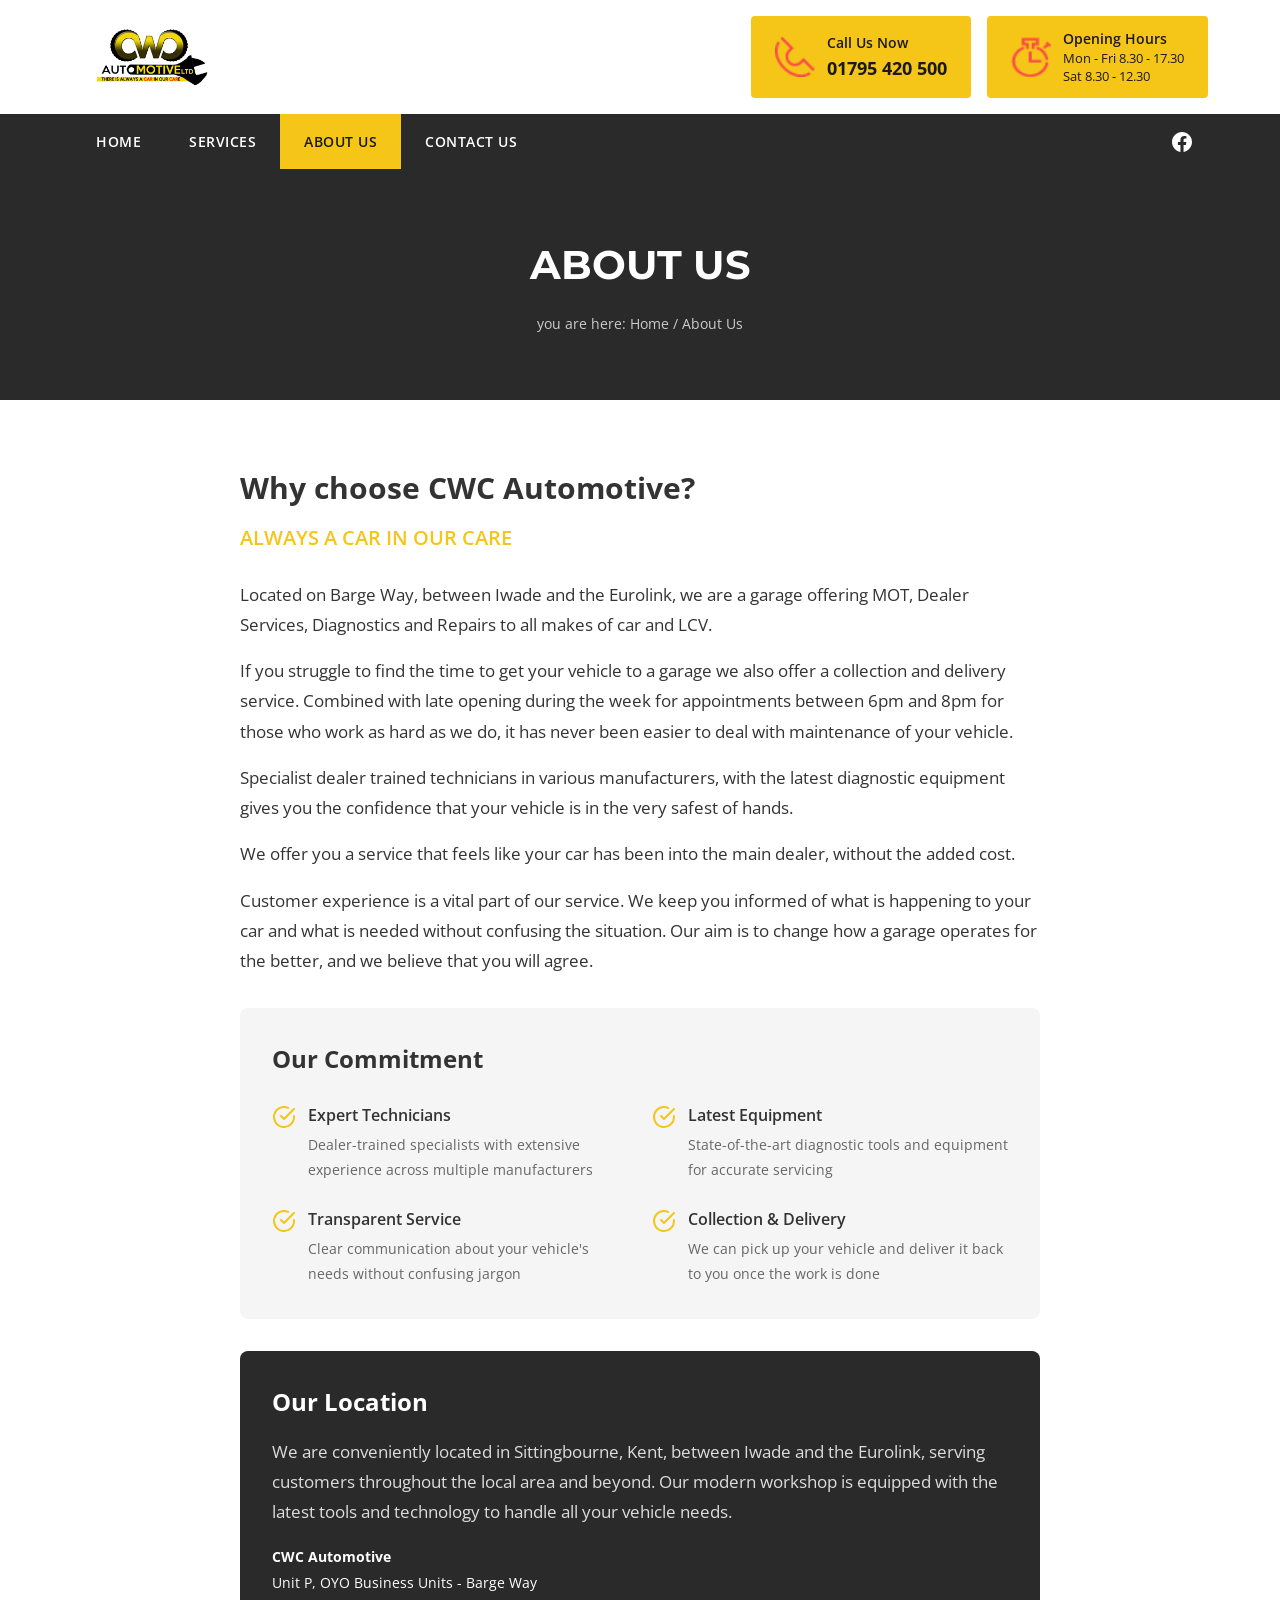
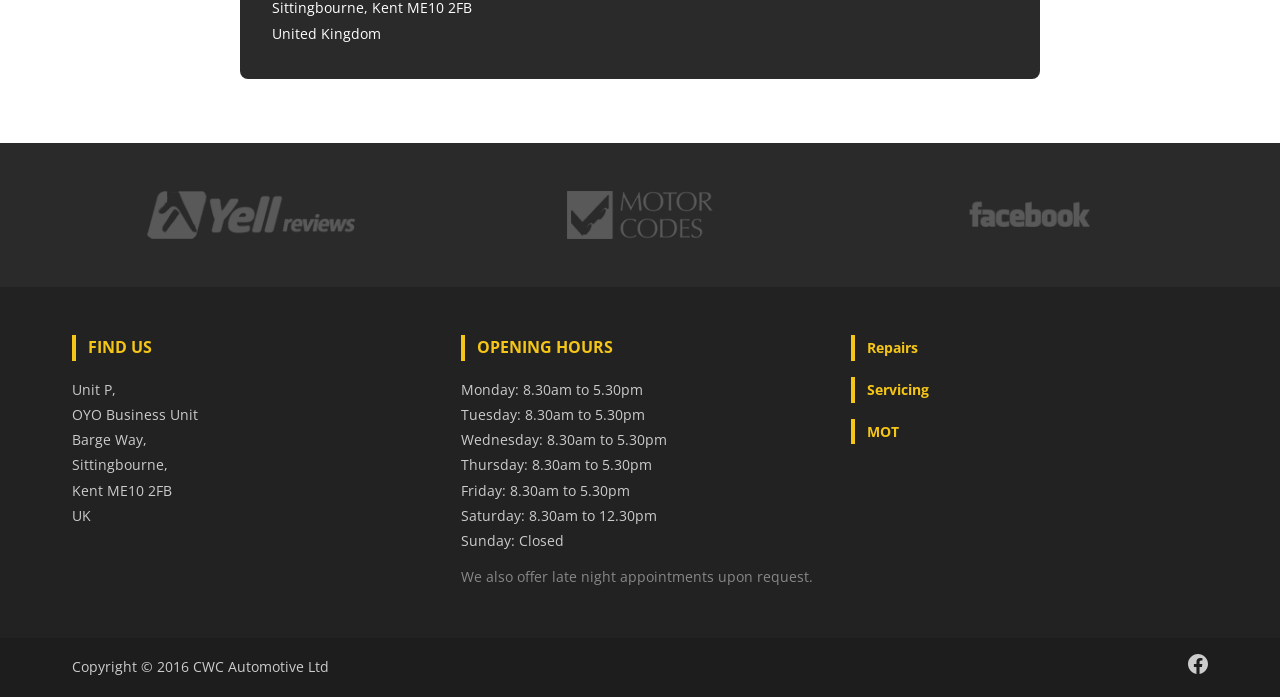
==== about.html @ 60e973f6 "Initial commit: CWC Automotive static site Vanilla HTML/CSS rebuild of the original cwcautomotive.co" ====
<!DOCTYPE html>
<html lang="en-GB">
<head>
  <meta charset="UTF-8">
  <meta name="viewport" content="width=device-width, initial-scale=1.0">
  <title>About Us – CWC Automotive</title>
  <link rel="icon" type="image/png" href="images/logo.png">
  <link rel="preconnect" href="https://fonts.googleapis.com">
  <link rel="preconnect" href="https://fonts.gstatic.com" crossorigin>
  <link href="https://fonts.googleapis.com/css2?family=Montserrat:wght@400;700&family=Open+Sans:wght@300;400;600;700&display=swap" rel="stylesheet">
  <link rel="stylesheet" href="style.css">
</head>
<body>

  <!-- Header -->
  <header>
    <div class="header-top">
      <div class="container">
        <a href="index.html" class="logo">
          <img src="images/logo.png" alt="CWC Automotive">
        </a>
        <div class="header-info">
          <div class="header-info-item">
            <img src="images/header-phone.png" alt="" class="icon">
            <div>
              <div class="label">Call Us Now</div>
              <div class="value"><a href="tel:01795420500">01795 420 500</a></div>
            </div>
          </div>
          <div class="header-info-item">
            <img src="images/header-timer.png" alt="" class="icon">
            <div>
              <div class="label">Opening Hours</div>
              <div class="hours-text">Mon - Fri 8.30 - 17.30<br>Sat 8.30 - 12.30</div>
            </div>
          </div>
        </div>
      </div>
    </div>
    <nav>
      <div class="container">
        <button class="nav-toggle" onclick="document.getElementById('nav-menu').classList.toggle('open')" aria-label="Toggle menu">&#9776;</button>
        <ul id="nav-menu">
          <li><a href="index.html">Home</a></li>
          <li><a href="services.html">Services</a></li>
          <li><a href="about.html" class="active">About Us</a></li>
          <li><a href="contact.html">Contact Us</a></li>
        </ul>
        <div class="nav-social">
          <a href="https://www.facebook.com/CWCautomotive" target="_blank" rel="noopener noreferrer" aria-label="Facebook">
            <svg viewBox="0 0 24 24" width="20" height="20" fill="currentColor"><path d="M24 12.073c0-6.627-5.373-12-12-12s-12 5.373-12 12c0 5.99 4.388 10.954 10.125 11.854v-8.385H7.078v-3.47h3.047V9.43c0-3.007 1.792-4.669 4.533-4.669 1.312 0 2.686.235 2.686.235v2.953H15.83c-1.491 0-1.956.925-1.956 1.874v2.25h3.328l-.532 3.47h-2.796v8.385C19.612 23.027 24 18.062 24 12.073z"/></svg>
          </a>
        </div>
      </div>
    </nav>
  </header>

  <!-- Page Hero -->
  <section class="page-hero">
    <div class="container">
      <h1>About Us</h1>
      <div class="breadcrumb">
        <span>you are here: </span>
        <a href="index.html">Home</a> / About Us
      </div>
    </div>
  </section>

  <!-- About Content -->
  <section class="about-content">
    <div class="container">
      <div class="inner">
        <h2>Why choose CWC Automotive?</h2>
        <p class="tagline">ALWAYS A CAR IN OUR CARE</p>

        <p>Located on Barge Way, between Iwade and the Eurolink, we are a garage offering MOT, Dealer Services, Diagnostics and Repairs to all makes of car and LCV.</p>

        <p>If you struggle to find the time to get your vehicle to a garage we also offer a collection and delivery service. Combined with late opening during the week for appointments between 6pm and 8pm for those who work as hard as we do, it has never been easier to deal with maintenance of your vehicle.</p>

        <p>Specialist dealer trained technicians in various manufacturers, with the latest diagnostic equipment gives you the confidence that your vehicle is in the very safest of hands.</p>

        <p>We offer you a service that feels like your car has been into the main dealer, without the added cost.</p>

        <p>Customer experience is a vital part of our service. We keep you informed of what is happening to your car and what is needed without confusing the situation. Our aim is to change how a garage operates for the better, and we believe that you will agree.</p>

        <div class="commitment">
          <h3>Our Commitment</h3>
          <div class="commitment-grid">
            <div class="commitment-item">
              <svg class="check" viewBox="0 0 24 24" fill="none" stroke="currentColor" stroke-width="2" stroke-linecap="round" stroke-linejoin="round"><path d="M22 11.08V12a10 10 0 1 1-5.93-9.14"/><polyline points="22 4 12 14.01 9 11.01"/></svg>
              <div>
                <h4>Expert Technicians</h4>
                <p>Dealer-trained specialists with extensive experience across multiple manufacturers</p>
              </div>
            </div>
            <div class="commitment-item">
              <svg class="check" viewBox="0 0 24 24" fill="none" stroke="currentColor" stroke-width="2" stroke-linecap="round" stroke-linejoin="round"><path d="M22 11.08V12a10 10 0 1 1-5.93-9.14"/><polyline points="22 4 12 14.01 9 11.01"/></svg>
              <div>
                <h4>Latest Equipment</h4>
                <p>State-of-the-art diagnostic tools and equipment for accurate servicing</p>
              </div>
            </div>
            <div class="commitment-item">
              <svg class="check" viewBox="0 0 24 24" fill="none" stroke="currentColor" stroke-width="2" stroke-linecap="round" stroke-linejoin="round"><path d="M22 11.08V12a10 10 0 1 1-5.93-9.14"/><polyline points="22 4 12 14.01 9 11.01"/></svg>
              <div>
                <h4>Transparent Service</h4>
                <p>Clear communication about your vehicle's needs without confusing jargon</p>
              </div>
            </div>
            <div class="commitment-item">
              <svg class="check" viewBox="0 0 24 24" fill="none" stroke="currentColor" stroke-width="2" stroke-linecap="round" stroke-linejoin="round"><path d="M22 11.08V12a10 10 0 1 1-5.93-9.14"/><polyline points="22 4 12 14.01 9 11.01"/></svg>
              <div>
                <h4>Collection &amp; Delivery</h4>
                <p>We can pick up your vehicle and deliver it back to you once the work is done</p>
              </div>
            </div>
          </div>
        </div>

        <div class="location-box">
          <h3>Our Location</h3>
          <p>We are conveniently located in Sittingbourne, Kent, between Iwade and the Eurolink, serving customers throughout the local area and beyond. Our modern workshop is equipped with the latest tools and technology to handle all your vehicle needs.</p>
          <div class="address">
            <strong>CWC Automotive</strong><br>
            Unit P, OYO Business Units - Barge Way<br>
            Sittingbourne, Kent ME10 2FB<br>
            United Kingdom
          </div>
        </div>
      </div>
    </div>
  </section>

  <!-- Footer -->
  <footer>
    <div class="footer-logos">
      <div class="container">
        <div class="logos-grid">
          <a href="https://www.yell.com/biz/cwc-automotive-sittingbourne-7632132/" target="_blank" rel="noopener noreferrer"><img src="images/yell-logo.png" alt="Yell Reviews"></a>
          <a href="http://www.motorcodes.co.uk/service-and-repair/survey/garageid,11100.html" target="_blank" rel="noopener noreferrer"><img src="images/motor-codes-logo.png" alt="Motor Codes"></a>
          <a href="https://www.facebook.com/CWCautomotive" target="_blank" rel="noopener noreferrer"><img src="images/facebook-logo.png" alt="Facebook"></a>
        </div>
      </div>
    </div>
    <div class="footer-main">
      <div class="container">
        <div class="footer-grid">
          <div>
            <h3>FIND US</h3>
            <p>
              Unit P,<br>
              OYO Business Unit<br>
              Barge Way,<br>
              Sittingbourne,<br>
              Kent ME10 2FB<br>
              UK
            </p>
          </div>
          <div>
            <h3>OPENING HOURS</h3>
            <p>
              Monday: 8.30am to 5.30pm<br>
              Tuesday: 8.30am to 5.30pm<br>
              Wednesday: 8.30am to 5.30pm<br>
              Thursday: 8.30am to 5.30pm<br>
              Friday: 8.30am to 5.30pm<br>
              Saturday: 8.30am to 12.30pm<br>
              Sunday: Closed
            </p>
            <p style="margin-top:0.75rem;color:#888;font-size:0.85rem;">We also offer late night appointments upon request.</p>
          </div>
          <div class="footer-links">
            <h3><a href="services.html">Repairs</a></h3>
            <h3><a href="services.html">Servicing</a></h3>
            <h3><a href="services.html">MOT</a></h3>
          </div>
        </div>
      </div>
    </div>
    <div class="footer-bottom">
      <div class="container">
        <p>Copyright &copy; 2016 CWC Automotive Ltd</p>
        <div class="footer-social">
          <a href="https://www.facebook.com/CWCautomotive" target="_blank" rel="noopener noreferrer" aria-label="Facebook">
            <svg viewBox="0 0 24 24" width="20" height="20" fill="currentColor"><path d="M24 12.073c0-6.627-5.373-12-12-12s-12 5.373-12 12c0 5.99 4.388 10.954 10.125 11.854v-8.385H7.078v-3.47h3.047V9.43c0-3.007 1.792-4.669 4.533-4.669 1.312 0 2.686.235 2.686.235v2.953H15.83c-1.491 0-1.956.925-1.956 1.874v2.25h3.328l-.532 3.47h-2.796v8.385C19.612 23.027 24 18.062 24 12.073z"/></svg>
          </a>
        </div>
      </div>
    </div>
  </footer>

</body>
</html>
---- style.css ----
/* ===== Reset & Base ===== */
*, *::before, *::after {
  box-sizing: border-box;
  margin: 0;
  padding: 0;
}

body {
  font-family: 'Open Sans', -apple-system, BlinkMacSystemFont, 'Segoe UI', Roboto, sans-serif;
  color: #333;
  background: #fff;
  line-height: 1.6;
}

a {
  color: inherit;
  text-decoration: none;
}

img {
  max-width: 100%;
  height: auto;
  display: block;
}

ul {
  list-style: none;
}

/* ===== Layout ===== */
.container {
  max-width: 1200px;
  margin: 0 auto;
  padding: 0 1rem;
}

@media (min-width: 640px) {
  .container { padding: 0 1.5rem; }
}
@media (min-width: 1024px) {
  .container { padding: 0 2rem; }
}

/* ===== Header ===== */
.header-top {
  background: #fff;
  padding: 1rem 0;
  box-shadow: 0 1px 3px rgba(0,0,0,0.1);
}

.header-top .container {
  display: flex;
  align-items: center;
  justify-content: space-between;
}

.logo img {
  height: 64px;
}

@media (min-width: 768px) {
  .logo img { height: 80px; }
}

.header-info {
  display: none;
  gap: 1rem;
}

@media (min-width: 768px) {
  .header-info { display: flex; }
}

.header-info-item {
  display: flex;
  align-items: center;
  gap: 0.75rem;
  background: #f5c518;
  padding: 0.75rem 1.5rem;
  border-radius: 4px;
}

.header-info-item .icon {
  width: 40px;
  height: 40px;
}

.header-info-item .label {
  font-size: 0.875rem;
  font-weight: 600;
  color: #1a1a1a;
}

.header-info-item .value {
  font-size: 1.1rem;
  font-weight: 700;
  color: #1a1a1a;
}

.header-info-item .value a {
  color: #1a1a1a;
}

.header-info-item .hours-text {
  font-size: 0.8rem;
  color: #1a1a1a;
  line-height: 1.4;
}

/* Navigation */
nav {
  background: #2a2a2a;
}

nav .container {
  display: flex;
  align-items: center;
}

nav ul {
  display: flex;
  flex-wrap: wrap;
}

nav a {
  display: block;
  padding: 1rem 1.5rem;
  color: #fff;
  font-weight: 600;
  font-size: 0.9rem;
  text-transform: uppercase;
  letter-spacing: 0.5px;
  transition: background-color 0.2s;
}

nav a:hover,
nav a.active {
  background: #f5c518;
  color: #1a1a1a;
}

/* Mobile nav */
.nav-toggle {
  display: none;
  background: none;
  border: none;
  color: #fff;
  font-size: 1.5rem;
  cursor: pointer;
  padding: 0.75rem 1rem;
}

@media (max-width: 640px) {
  .nav-toggle {
    display: block;
  }
  nav .container {
    flex-wrap: wrap;
  }
  nav ul {
    display: none;
    flex-direction: column;
    width: 100%;
  }
  nav ul.open {
    display: flex;
  }
  .nav-social {
    order: -1;
  }
}

/* Social links in nav */
.nav-social {
  margin-left: auto;
  display: flex;
  align-items: center;
  gap: 0.75rem;
  padding: 0 1rem;
}

.nav-social a {
  padding: 0;
  color: #fff;
  font-size: 1.1rem;
  display: flex;
  align-items: center;
}

.nav-social a:hover {
  color: #f5c518;
  background: transparent;
}

/* ===== Hero Section ===== */
.hero {
  background: #2a2a2a;
  color: #fff;
  padding: 4rem 0;
}

.hero h1 {
  font-family: 'Montserrat', 'Open Sans', sans-serif;
  font-size: 2.5rem;
  font-weight: 700;
  margin-bottom: 0.5rem;
}

@media (min-width: 768px) {
  .hero h1 { font-size: 3rem; }
}

.hero .tagline {
  font-size: 1.25rem;
  font-weight: 600;
  color: #f5c518;
  margin-bottom: 1.5rem;
}

.hero p {
  font-size: 1.1rem;
  line-height: 1.8;
  max-width: 700px;
  margin-bottom: 1rem;
}

/* Page hero (inner pages) */
.page-hero {
  background: #2a2a2a;
  color: #fff;
  padding: 4rem 0;
  text-align: center;
}

.page-hero h1 {
  font-family: 'Montserrat', 'Open Sans', sans-serif;
  font-size: 2.5rem;
  font-weight: 700;
  text-transform: uppercase;
}

.breadcrumb {
  margin-top: 1rem;
  font-size: 0.875rem;
  color: #ccc;
}

.breadcrumb a {
  color: #ccc;
  transition: color 0.2s;
}

.breadcrumb a:hover {
  color: #f5c518;
}

/* ===== Service Cards ===== */
.services-grid {
  display: grid;
  grid-template-columns: 1fr;
  gap: 1.5rem;
  padding: 4rem 0;
}

@media (min-width: 768px) {
  .services-grid { grid-template-columns: 1fr 1fr; }
}

.service-card {
  background: #fff;
  border: 1px solid #e5e5e5;
  border-radius: 8px;
  padding: 2rem;
  display: flex;
  align-items: flex-start;
  gap: 1.5rem;
  transition: box-shadow 0.2s;
}

.service-card:hover {
  box-shadow: 0 4px 12px rgba(0,0,0,0.1);
}

.service-card .icon {
  flex-shrink: 0;
  width: 60px;
  height: 60px;
  color: #f5c518;
}

.service-card h3 {
  font-size: 1.25rem;
  font-weight: 700;
  margin-bottom: 0.5rem;
}

.service-card p {
  color: #666;
  font-size: 0.95rem;
}

/* ===== Service Image Cards (homepage) ===== */
.service-images {
  padding: 4rem 0;
}

.service-images h2 {
  text-align: center;
  font-size: 1.875rem;
  font-weight: 700;
  margin-bottom: 2rem;
}

.service-images-grid {
  display: grid;
  grid-template-columns: 1fr;
  gap: 2rem;
}

@media (min-width: 768px) {
  .service-images-grid { grid-template-columns: 1fr 1fr 1fr; }
}

.service-image-card {
  border-radius: 8px;
  overflow: hidden;
}

.service-image-card .image-wrapper {
  position: relative;
  overflow: hidden;
}

.service-image-card img {
  width: 100%;
  height: 200px;
  object-fit: cover;
  transition: transform 0.3s;
}

.service-image-card:hover img {
  transform: scale(1.05);
}

.service-image-card .overlay {
  position: absolute;
  bottom: 0;
  left: 0;
  right: 0;
  background: linear-gradient(transparent, rgba(0,0,0,0.7));
  padding: 1rem;
}

.service-image-card .overlay h3 {
  display: flex;
  align-items: center;
  gap: 0.5rem;
  color: #fff;
  font-size: 1.25rem;
  font-weight: 700;
}

.service-image-card .overlay h3::before {
  content: '';
  display: block;
  width: 4px;
  height: 2rem;
  background: #f5c518;
}

.service-image-card .buttons {
  display: flex;
  gap: 0.75rem;
  padding: 0.75rem;
  background: #fff;
}

/* ===== Buttons ===== */
.btn {
  display: inline-block;
  padding: 0.5rem 1.25rem;
  border-radius: 4px;
  font-size: 0.8rem;
  font-weight: 600;
  text-transform: uppercase;
  letter-spacing: 0.5px;
  border: 2px solid transparent;
  cursor: pointer;
  transition: all 0.2s;
}

.btn-primary {
  background: #f5c518;
  color: #1a1a1a;
  border-color: #f5c518;
}

.btn-primary:hover {
  background: #e0b200;
  border-color: #e0b200;
}

.btn-outline {
  background: transparent;
  color: #333;
  border-color: #ccc;
}

.btn-outline:hover {
  border-color: #f5c518;
  color: #f5c518;
}

/* ===== Testimonials ===== */
.testimonials {
  background: #f5c518;
  padding: 4rem 0;
}

.testimonials h2 {
  text-align: center;
  font-size: 1.875rem;
  font-weight: 700;
  margin-bottom: 2rem;
  color: #1a1a1a;
}

.testimonials-grid {
  display: grid;
  grid-template-columns: 1fr;
  gap: 1.5rem;
}

@media (min-width: 768px) {
  .testimonials-grid { grid-template-columns: 1fr 1fr; }
}

@media (min-width: 1024px) {
  .testimonials-grid { grid-template-columns: repeat(3, 1fr); }
}

.testimonial-card {
  background: #fff;
  padding: 1.5rem;
  border-radius: 8px;
  box-shadow: 0 2px 8px rgba(0,0,0,0.1);
}

.testimonial-card blockquote {
  font-size: 0.9rem;
  font-style: italic;
  color: #555;
  margin-bottom: 1rem;
  line-height: 1.6;
}

.testimonial-card .attribution {
  display: flex;
  align-items: center;
  justify-content: space-between;
}

.testimonial-card .name {
  font-weight: 700;
  color: #333;
}

.stars {
  color: #f5c518;
  font-size: 1.1rem;
  letter-spacing: 2px;
}

/* ===== About Section ===== */
.about-content {
  padding: 4rem 0;
}

.about-content .inner {
  max-width: 800px;
  margin: 0 auto;
}

.about-content h2 {
  font-size: 1.875rem;
  font-weight: 700;
  margin-bottom: 0.5rem;
}

.about-content .tagline {
  font-size: 1.25rem;
  font-weight: 600;
  color: #f5c518;
  margin-bottom: 1.5rem;
}

.about-content p {
  font-size: 1.05rem;
  line-height: 1.8;
  margin-bottom: 1rem;
}

/* Commitment grid */
.commitment {
  background: #f5f5f5;
  border-radius: 8px;
  padding: 2rem;
  margin: 2rem 0;
}

.commitment h3 {
  font-size: 1.5rem;
  font-weight: 700;
  margin-bottom: 1.5rem;
}

.commitment-grid {
  display: grid;
  grid-template-columns: 1fr;
  gap: 1.5rem;
}

@media (min-width: 768px) {
  .commitment-grid { grid-template-columns: 1fr 1fr; }
}

.commitment-item {
  display: flex;
  align-items: flex-start;
  gap: 0.75rem;
}

.commitment-item .check {
  flex-shrink: 0;
  width: 24px;
  height: 24px;
  color: #f5c518;
  margin-top: 2px;
}

.commitment-item h4 {
  font-size: 1rem;
  font-weight: 600;
  margin-bottom: 0.25rem;
}

.commitment-item p {
  font-size: 0.875rem;
  color: #666;
  margin-bottom: 0;
}

/* Location box */
.location-box {
  background: #2a2a2a;
  color: #fff;
  padding: 2rem;
  border-radius: 8px;
  margin-top: 2rem;
}

.location-box h3 {
  font-size: 1.5rem;
  font-weight: 700;
  margin-bottom: 1rem;
}

.location-box p {
  margin-bottom: 1rem;
  color: #ddd;
}

.location-box .address {
  font-size: 0.9rem;
  line-height: 1.8;
}

.location-box .address strong {
  color: #fff;
}

/* ===== Contact Page ===== */
.contact-info {
  padding: 4rem 0;
}

.contact-cards {
  display: grid;
  grid-template-columns: 1fr;
  gap: 2rem;
  margin-bottom: 3rem;
}

@media (min-width: 768px) {
  .contact-cards { grid-template-columns: 1fr 1fr 1fr; }
}

.contact-card {
  text-align: center;
}

.contact-card .icon-circle {
  width: 64px;
  height: 64px;
  background: #f5c518;
  border-radius: 50%;
  display: flex;
  align-items: center;
  justify-content: center;
  margin: 0 auto 1rem;
}

.contact-card .icon-circle svg {
  width: 32px;
  height: 32px;
  color: #1a1a1a;
}

.contact-card h3 {
  font-size: 1.25rem;
  font-weight: 700;
  margin-bottom: 1rem;
  display: inline-flex;
  align-items: center;
  border-left: 4px solid #f5c518;
  padding-left: 0.75rem;
}

.contact-card .address {
  font-size: 0.9rem;
  color: #666;
  line-height: 1.8;
}

.contact-card .phone {
  font-size: 1.5rem;
  font-weight: 700;
  color: #f5c518;
}

.contact-card .phone:hover {
  text-decoration: underline;
}

.contact-card .email {
  font-size: 1.1rem;
  color: #f5c518;
}

.contact-card .email:hover {
  text-decoration: underline;
}

/* Opening Hours */
.opening-hours {
  max-width: 600px;
  margin: 0 auto;
  background: #f5f5f5;
  padding: 2rem;
  border-radius: 8px;
}

.opening-hours .header {
  display: flex;
  align-items: center;
  gap: 0.75rem;
  margin-bottom: 1.5rem;
}

.opening-hours .header svg {
  width: 32px;
  height: 32px;
  color: #f5c518;
}

.opening-hours .header h2 {
  font-size: 1.5rem;
  font-weight: 700;
}

.hours-grid {
  display: grid;
  grid-template-columns: 1fr 1fr;
  gap: 0.75rem;
  font-size: 0.9rem;
}

.hours-grid .day {
  font-weight: 600;
}

.opening-hours .note {
  margin-top: 1.5rem;
  font-size: 0.875rem;
  color: #888;
  font-style: italic;
}

/* ===== Footer ===== */
footer {
  background: #2a2a2a;
  color: #ccc;
}

.footer-logos {
  padding: 3rem 0;
}

.footer-logos .logos-grid {
  display: grid;
  grid-template-columns: repeat(2, 1fr);
  gap: 2rem;
  align-items: center;
  justify-items: center;
}

@media (min-width: 768px) {
  .footer-logos .logos-grid { grid-template-columns: repeat(3, 1fr); }
}

.footer-logos img {
  height: 48px;
  opacity: 0.7;
  transition: opacity 0.2s;
}

.footer-logos img:hover {
  opacity: 1;
}

.footer-main {
  background: rgba(0,0,0,0.2);
  padding: 3rem 0;
}

.footer-grid {
  display: grid;
  grid-template-columns: 1fr;
  gap: 2rem;
}

@media (min-width: 768px) {
  .footer-grid { grid-template-columns: 1fr 1fr 1fr; }
}

.footer-main h3 {
  color: #f5c518;
  font-size: 1rem;
  font-weight: 700;
  margin-bottom: 1rem;
  border-left: 4px solid #f5c518;
  padding-left: 0.75rem;
}

.footer-main p,
.footer-main a {
  font-size: 0.875rem;
  line-height: 1.8;
}

.footer-main a:hover {
  color: #f5c518;
}

.footer-links h3 a:hover {
  text-decoration: underline;
}

.footer-bottom {
  background: rgba(0,0,0,0.3);
  padding: 1rem 0;
}

.footer-bottom .container {
  display: flex;
  flex-direction: column;
  align-items: center;
  gap: 1rem;
}

@media (min-width: 768px) {
  .footer-bottom .container {
    flex-direction: row;
    justify-content: space-between;
  }
}

.footer-bottom p {
  font-size: 0.875rem;
}

.footer-social {
  display: flex;
  gap: 1rem;
  align-items: center;
}

.footer-social a {
  color: #ccc;
  transition: color 0.2s;
}

.footer-social a:hover {
  color: #f5c518;
}

.footer-social svg {
  width: 20px;
  height: 20px;
}

/* ===== Background variants ===== */
.bg-light {
  background: #f9f9f9;
}

/* ===== 404 Page ===== */
.not-found {
  text-align: center;
  padding: 6rem 0;
}

.not-found h1 {
  font-size: 4rem;
  color: #f5c518;
  margin-bottom: 1rem;
}

.not-found p {
  font-size: 1.25rem;
  color: #666;
  margin-bottom: 2rem;
}
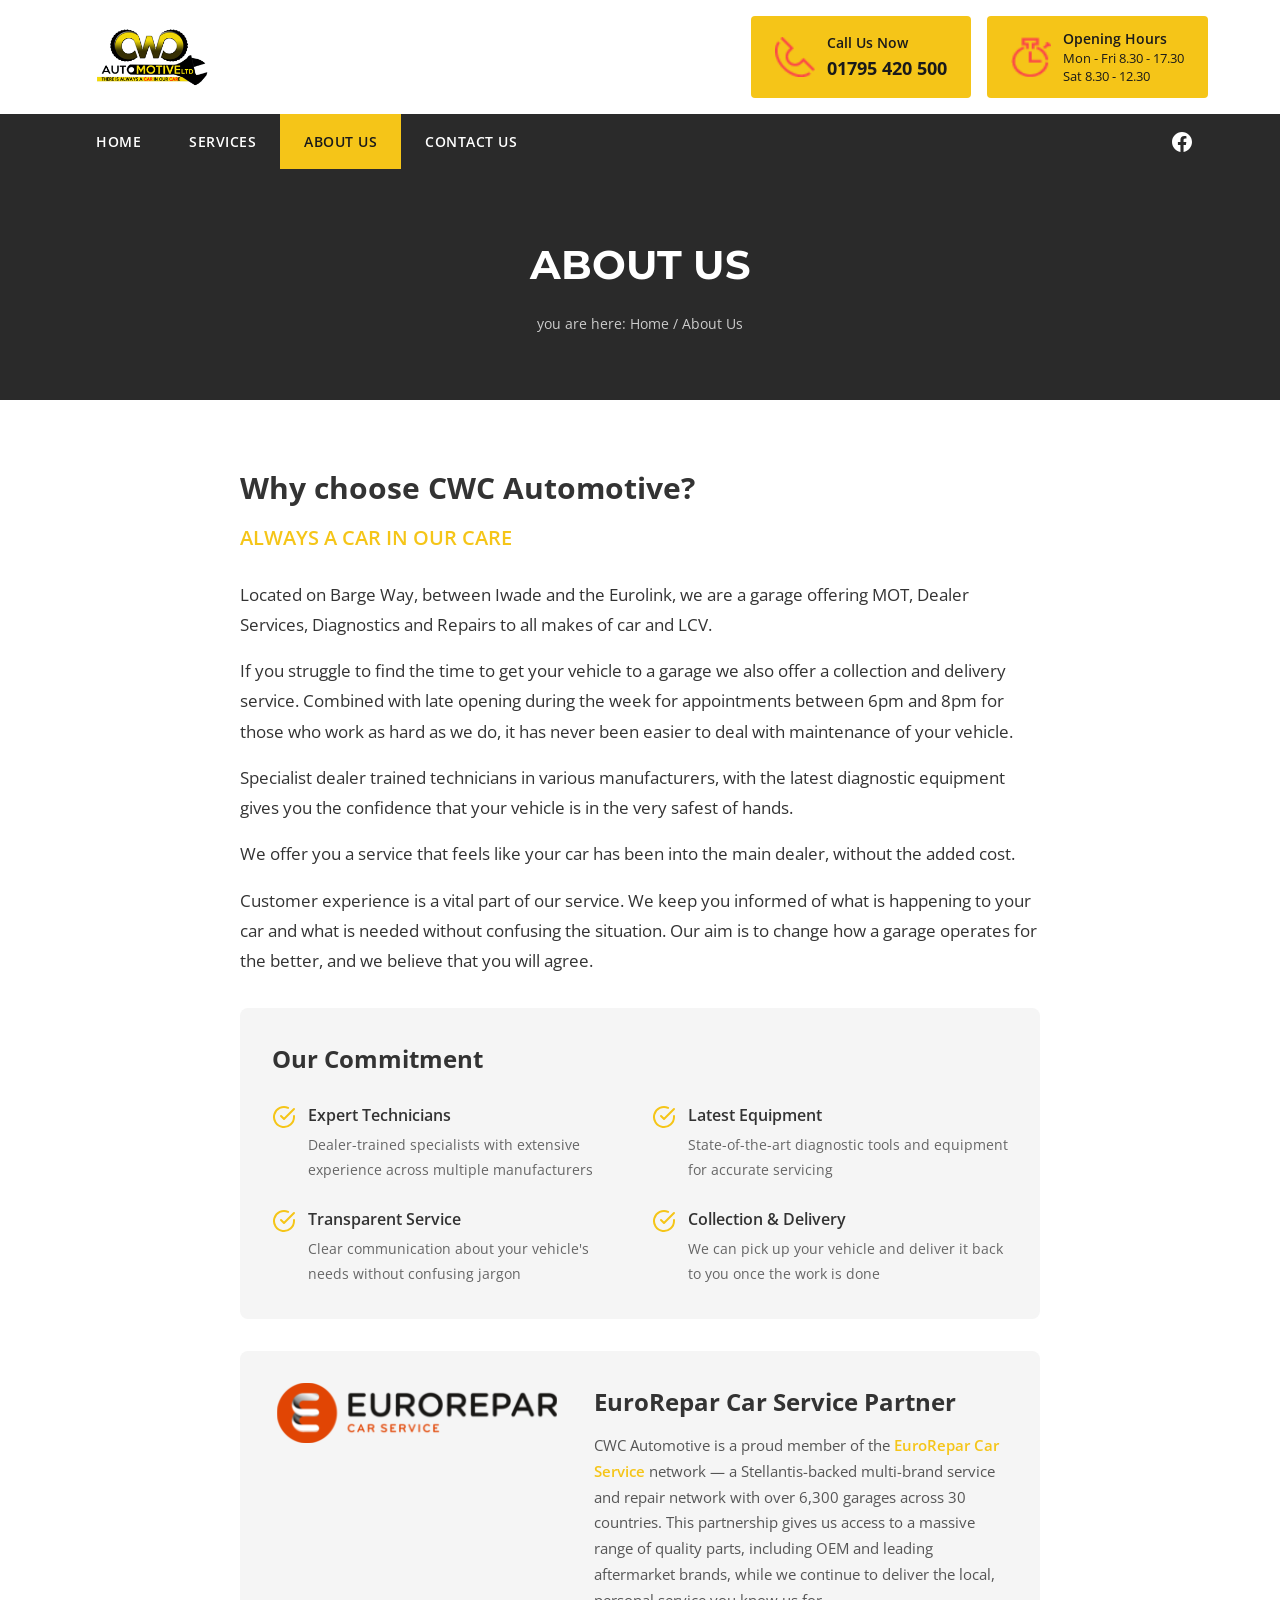
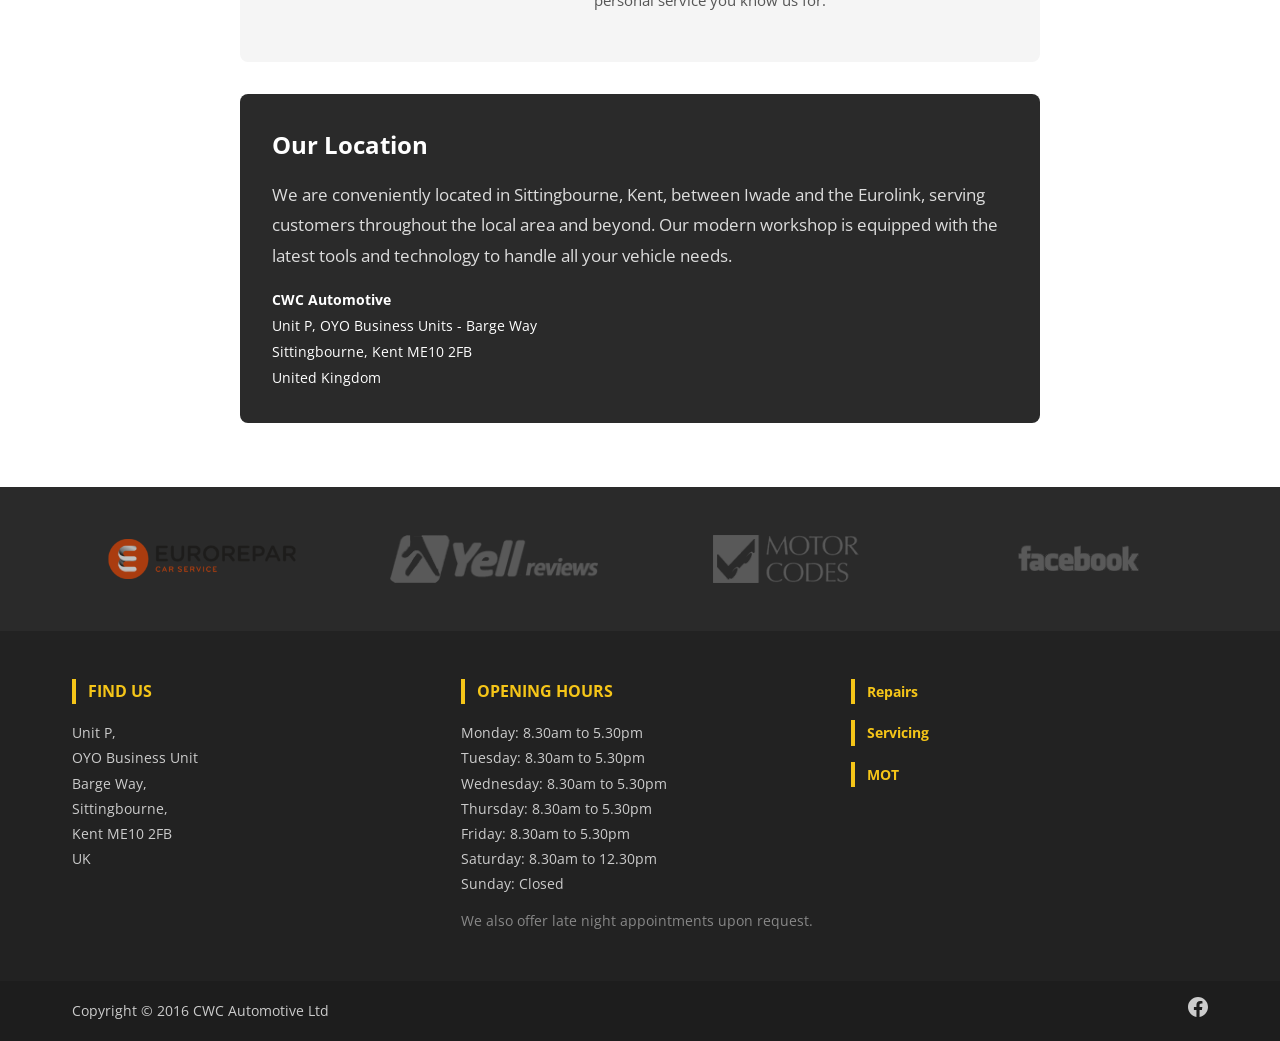
==== commit 8afce2fe: "Add EuroRepar Car Service partnership branding CWC Automotive joined the EuroRepar network in 2019. " ====
--- a/about.html
+++ b/about.html
@@ -117,6 +117,18 @@
           </div>
         </div>
 
+        <div class="eurorepar-section">
+          <div class="eurorepar-section-logo">
+            <a href="https://www.eurorepar.co.uk/centre-cwc-automotive-ltd-kent-6502.html" target="_blank" rel="noopener noreferrer">
+              <img src="images/eurorepar-logo.svg" alt="EuroRepar Car Service">
+            </a>
+          </div>
+          <div>
+            <h3>EuroRepar Car Service Partner</h3>
+            <p>CWC Automotive is a proud member of the <a href="https://www.eurorepar.co.uk/centre-cwc-automotive-ltd-kent-6502.html" target="_blank" rel="noopener noreferrer">EuroRepar Car Service</a> network — a Stellantis-backed multi-brand service and repair network with over 6,300 garages across 30 countries. This partnership gives us access to a massive range of quality parts, including OEM and leading aftermarket brands, while we continue to deliver the local, personal service you know us for.</p>
+          </div>
+        </div>
+
         <div class="location-box">
           <h3>Our Location</h3>
           <p>We are conveniently located in Sittingbourne, Kent, between Iwade and the Eurolink, serving customers throughout the local area and beyond. Our modern workshop is equipped with the latest tools and technology to handle all your vehicle needs.</p>
@@ -136,6 +148,7 @@
     <div class="footer-logos">
       <div class="container">
         <div class="logos-grid">
+          <a href="https://www.eurorepar.co.uk/centre-cwc-automotive-ltd-kent-6502.html" target="_blank" rel="noopener noreferrer"><img src="images/eurorepar-logo.svg" alt="EuroRepar Car Service" class="eurorepar-footer-logo"></a>
           <a href="https://www.yell.com/biz/cwc-automotive-sittingbourne-7632132/" target="_blank" rel="noopener noreferrer"><img src="images/yell-logo.png" alt="Yell Reviews"></a>
           <a href="http://www.motorcodes.co.uk/service-and-repair/survey/garageid,11100.html" target="_blank" rel="noopener noreferrer"><img src="images/motor-codes-logo.png" alt="Motor Codes"></a>
           <a href="https://www.facebook.com/CWCautomotive" target="_blank" rel="noopener noreferrer"><img src="images/facebook-logo.png" alt="Facebook"></a>
--- a/style.css
+++ b/style.css
@@ -715,7 +715,7 @@
 }
 
 @media (min-width: 768px) {
-  .footer-logos .logos-grid { grid-template-columns: repeat(3, 1fr); }
+  .footer-logos .logos-grid { grid-template-columns: repeat(4, 1fr); }
 }
 
 .footer-logos img {
@@ -809,6 +809,87 @@
   height: 20px;
 }
 
+/* ===== EuroRepar ===== */
+.eurorepar-badge {
+  display: flex;
+  align-items: center;
+  gap: 1.5rem;
+  margin-top: 2rem;
+  padding: 1.25rem 1.5rem;
+  background: rgba(255,255,255,0.1);
+  border-radius: 8px;
+  max-width: 700px;
+}
+
+.eurorepar-badge .eurorepar-logo {
+  height: 50px;
+  width: auto;
+  flex-shrink: 0;
+}
+
+.eurorepar-badge p {
+  font-size: 0.95rem;
+  margin-bottom: 0;
+  color: #ccc;
+}
+
+.eurorepar-footer-logo {
+  height: 40px !important;
+  width: auto;
+}
+
+.eurorepar-section {
+  display: flex;
+  align-items: flex-start;
+  gap: 2rem;
+  background: #f5f5f5;
+  border-radius: 8px;
+  padding: 2rem;
+  margin: 2rem 0;
+}
+
+.eurorepar-section-logo {
+  flex-shrink: 0;
+}
+
+.eurorepar-section-logo img {
+  height: 60px;
+  width: auto;
+}
+
+.eurorepar-section h3 {
+  font-size: 1.5rem;
+  font-weight: 700;
+  margin-bottom: 0.75rem;
+}
+
+.eurorepar-section p {
+  font-size: 0.95rem;
+  line-height: 1.7;
+  color: #555;
+}
+
+.eurorepar-section a {
+  color: #f5c518;
+  font-weight: 600;
+}
+
+.eurorepar-section a:hover {
+  text-decoration: underline;
+}
+
+@media (max-width: 640px) {
+  .eurorepar-badge {
+    flex-direction: column;
+    text-align: center;
+  }
+  .eurorepar-section {
+    flex-direction: column;
+    align-items: center;
+    text-align: center;
+  }
+}
+
 /* ===== Background variants ===== */
 .bg-light {
   background: #f9f9f9;
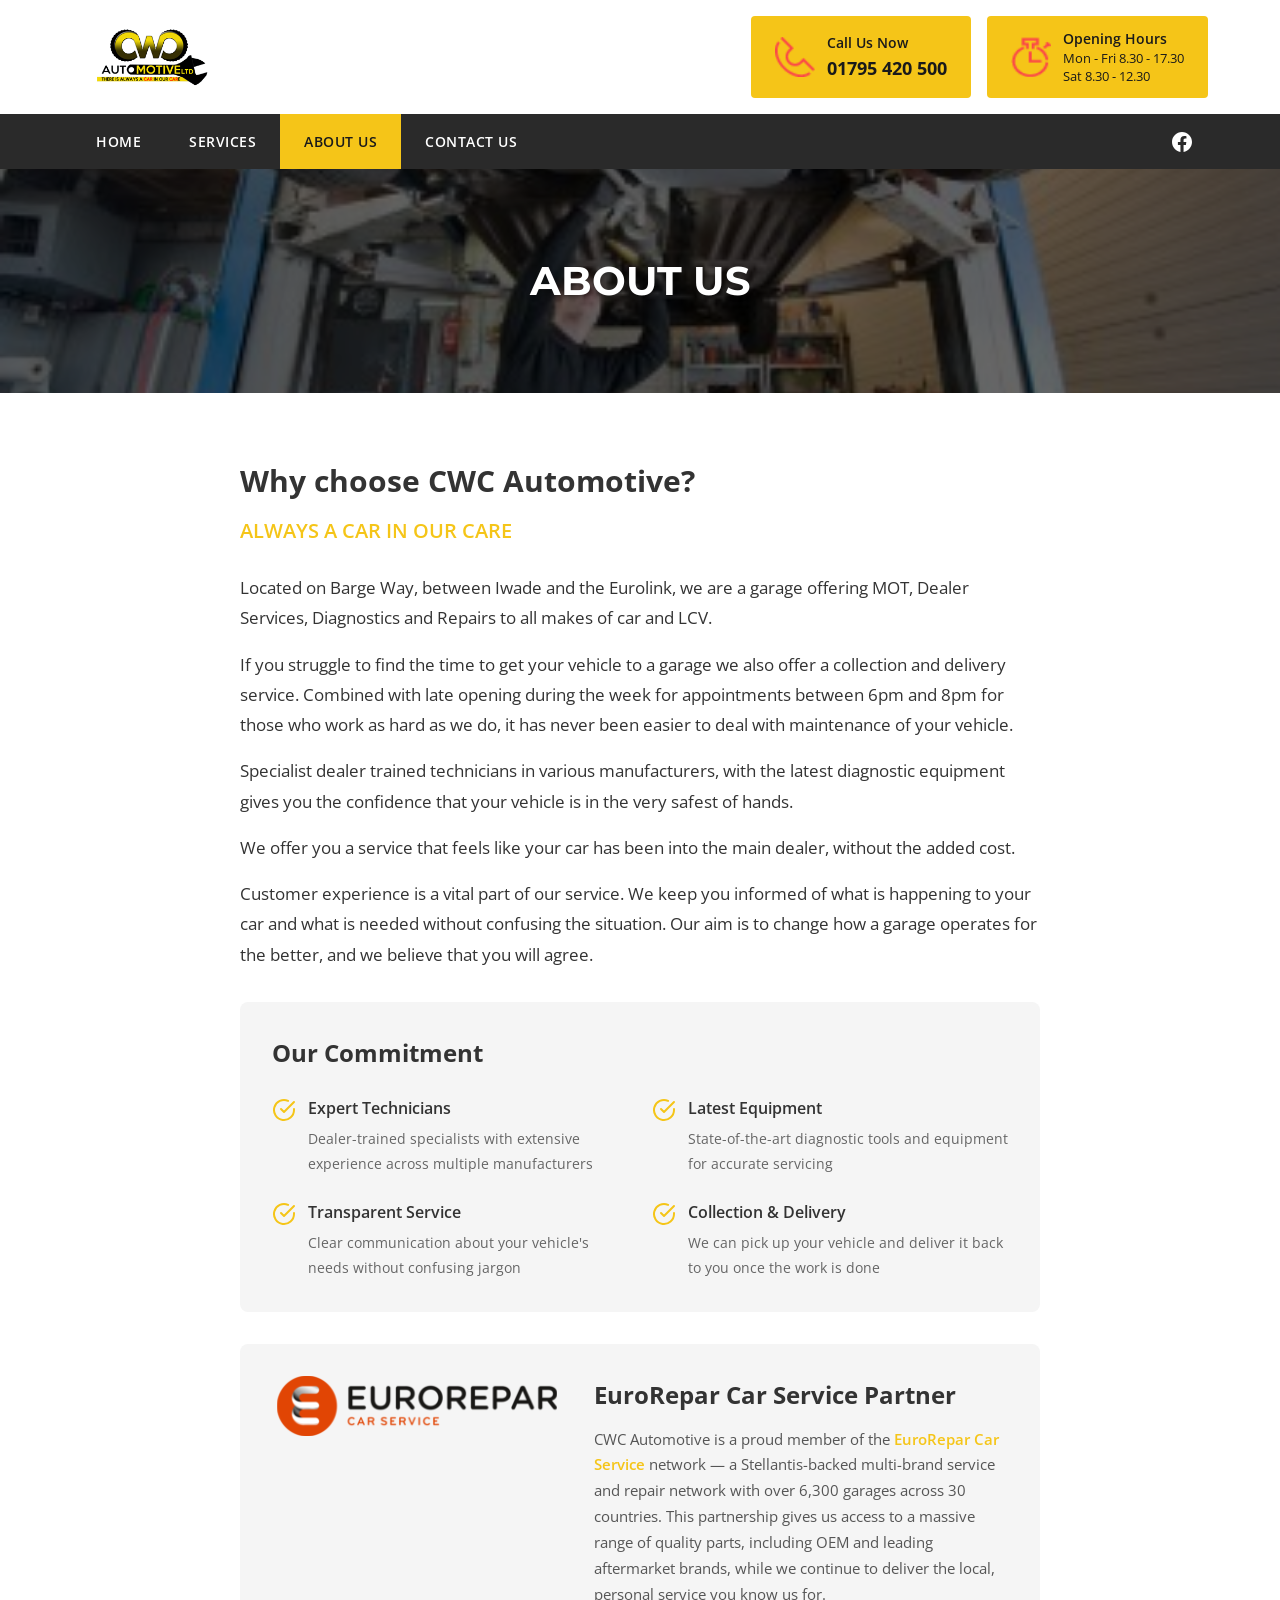
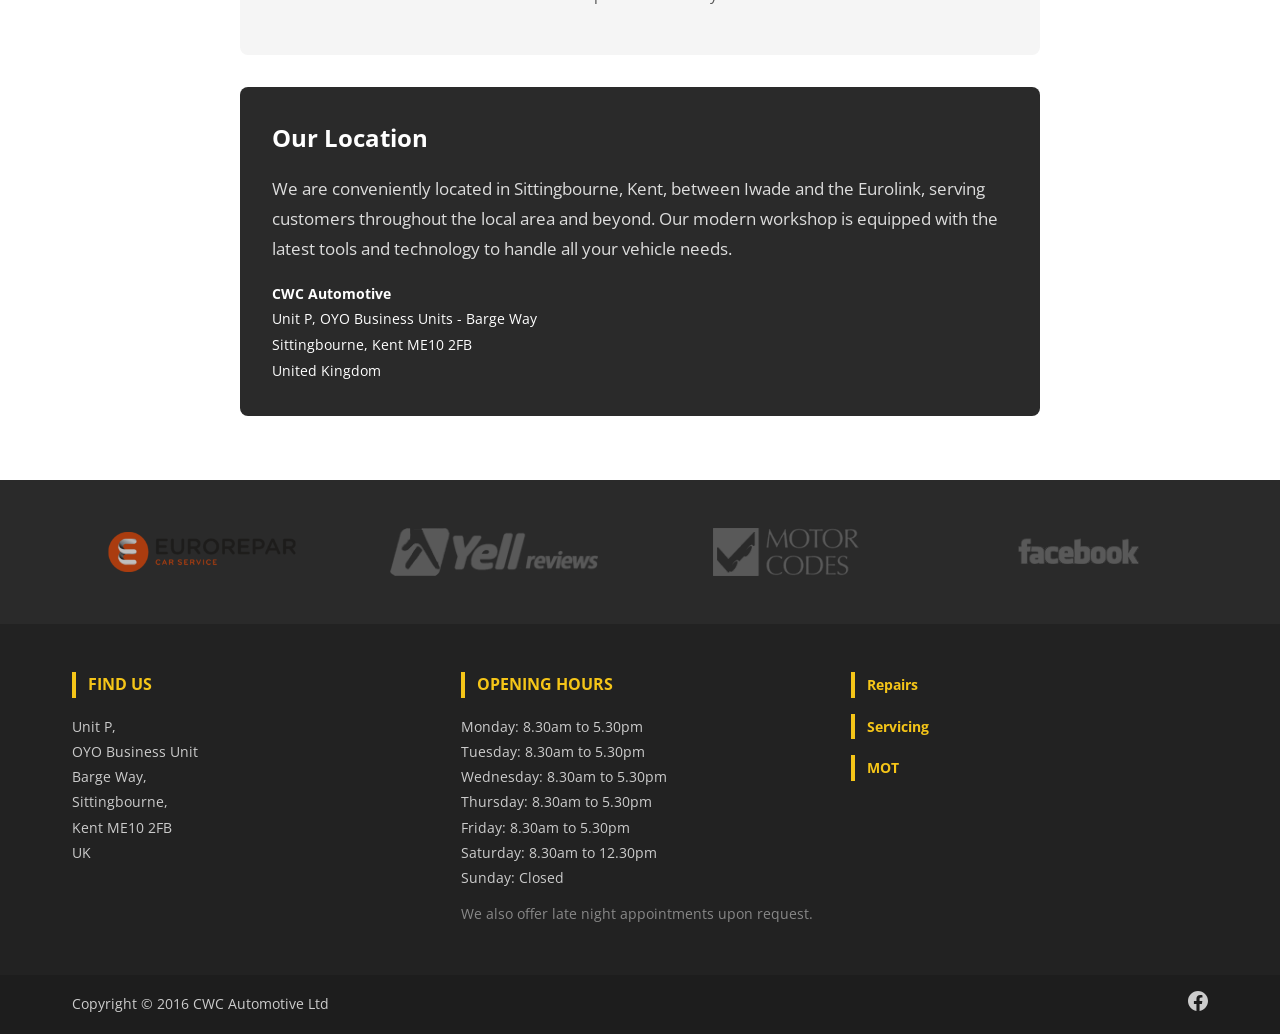
==== commit 39455992: "Remove breadcrumbs, add hero background images to inner pages" ====
--- a/about.html
+++ b/about.html
@@ -56,13 +56,9 @@
   </header>
 
   <!-- Page Hero -->
-  <section class="page-hero">
+  <section class="page-hero" style="background-image: url('images/repairs.jpeg');">
     <div class="container">
       <h1>About Us</h1>
-      <div class="breadcrumb">
-        <span>you are here: </span>
-        <a href="index.html">Home</a> / About Us
-      </div>
     </div>
   </section>
 
--- a/style.css
+++ b/style.css
@@ -228,8 +228,25 @@
 .page-hero {
   background: #2a2a2a;
   color: #fff;
-  padding: 4rem 0;
+  padding: 5rem 0;
   text-align: center;
+  background-size: cover;
+  background-position: center;
+  position: relative;
+}
+
+.page-hero::before {
+  content: '';
+  position: absolute;
+  top: 0;
+  left: 0;
+  right: 0;
+  bottom: 0;
+  background: rgba(0, 0, 0, 0.6);
+}
+
+.page-hero .container {
+  position: relative;
 }
 
 .page-hero h1 {
@@ -237,21 +254,7 @@
   font-size: 2.5rem;
   font-weight: 700;
   text-transform: uppercase;
-}
-
-.breadcrumb {
-  margin-top: 1rem;
-  font-size: 0.875rem;
-  color: #ccc;
-}
-
-.breadcrumb a {
-  color: #ccc;
-  transition: color 0.2s;
-}
-
-.breadcrumb a:hover {
-  color: #f5c518;
+  text-shadow: 0 2px 4px rgba(0,0,0,0.3);
 }
 
 /* ===== Service Cards ===== */
